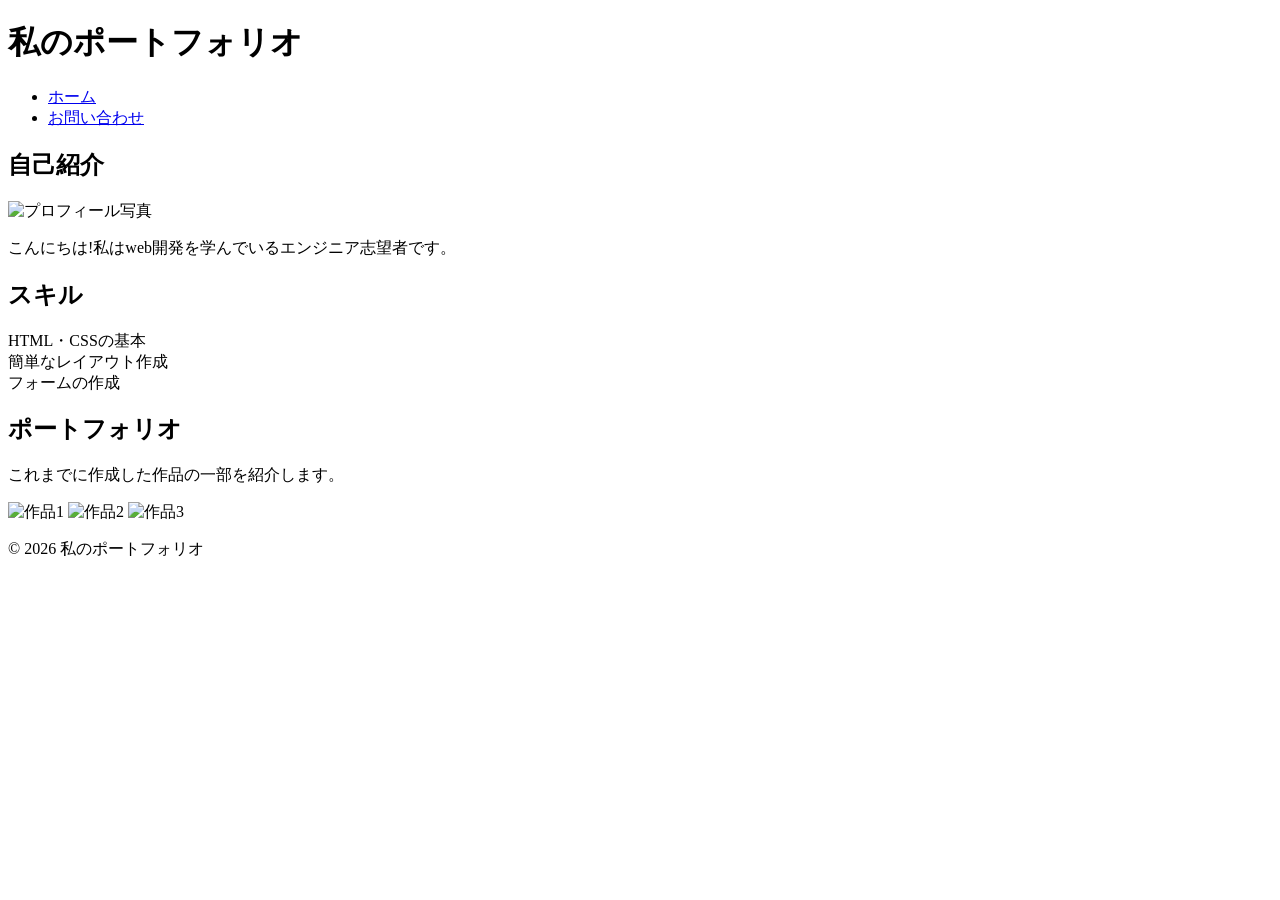
==== index.html @ 76232c32 "week4課題" ====
<!DOCTYPE html>
<html lang="ja">
<head>
    <meta charset="UTF-8">
    <meta name="viewport" content="width=device-width, initial-scale=1.0">
    <title>ポートフォリオ</title>
    <link rel="stylesheet" href="style.css">
</head>
<body>
    <header>
        <h1>私のポートフォリオ</h1>
        <nav>
            <ul class="nav-list">
                <li><a href="index.html">ホーム</a></li>
                <li><a href="contact.html">お問い合わせ</a></li>
            </ul>
        </nav>
    </header>
    <main>
        <section class="profile">
            <h2>自己紹介</h2>
            <img src="profile.png" alt="プロフィール写真" class="profile-img">
            <p>こんにちは!私はweb開発を学んでいるエンジニア志望者です。</p>
        </section>
        <section class="skills">
            <h2>スキル</h2>
            <ul class="skill-list" style="list-style:none; padding:0;">
                <li>HTML・CSSの基本</li>
                <li>簡単なレイアウト作成</li>
                <li>フォームの作成</li>
            </ul>
        </section>
        <section class="portfolio">
            <h2>ポートフォリオ</h2>
            <p>これまでに作成した作品の一部を紹介します。</p>
            <div class="portfolio-items">
                <img src="work1.png" alt="作品1">
                <img src="work2.png" alt="作品2">
                <img src="work3.png" alt="作品3">
            </div>
        </section>
    </main>
    <footer>
        <p>&copy; 2026 私のポートフォリオ</p>
    </footer>
</body>
</html>
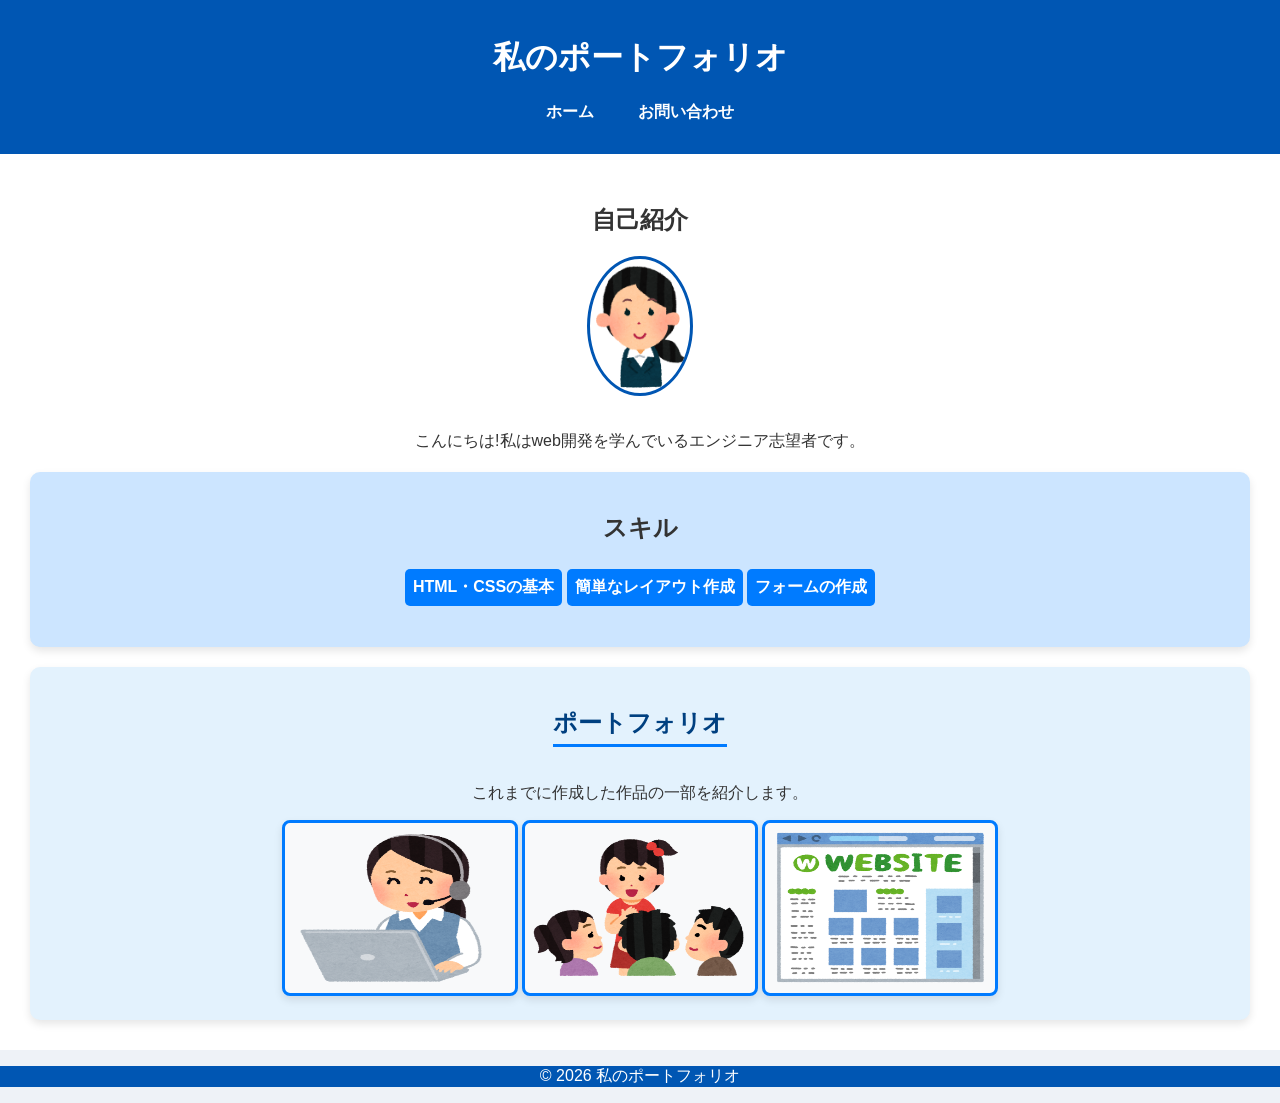
==== commit 7702f89f: "week4課題" ====
--- a/index.html
+++ b/index.html
@@ -4,7 +4,7 @@
     <meta charset="UTF-8">
     <meta name="viewport" content="width=device-width, initial-scale=1.0">
     <title>ポートフォリオ</title>
-    <link rel="stylesheet" href="style.css">
+    <link rel="stylesheet" href="CSS/style.css">
 </head>
 <body>
     <header>
@@ -19,7 +19,7 @@
     <main>
         <section class="profile">
             <h2>自己紹介</h2>
-            <img src="profile.png" alt="プロフィール写真" class="profile-img">
+            <img src="CSS/profile.png" alt="プロフィール写真" class="profile-img">
             <p>こんにちは!私はweb開発を学んでいるエンジニア志望者です。</p>
         </section>
         <section class="skills">
@@ -34,9 +34,9 @@
             <h2>ポートフォリオ</h2>
             <p>これまでに作成した作品の一部を紹介します。</p>
             <div class="portfolio-items">
-                <img src="work1.png" alt="作品1">
-                <img src="work2.png" alt="作品2">
-                <img src="work3.png" alt="作品3">
+                <img src="CSS/work1.png" alt="作品1">
+                <img src="CSS/work2.png" alt="作品2">
+                <img src="CSS/work3.png" alt="作品3">
             </div>
         </section>
     </main>
--- a/CSS/style.css
+++ b/CSS/style.css
@@ -0,0 +1,123 @@
+body {
+    font-family: Arial, sans-serif;
+    margin: 0;
+    padding: 0;
+    background-color: #eef2f7;
+color:#333;
+}
+
+header {
+    background-color: #0056b3;
+    color: white;
+    padding: 15px 0;
+    text-align: center;
+}
+
+.nav-list {
+    padding: 0;
+    list-style-type: none;
+    text-align: center;
+}
+
+.nav-list li {
+    display: inline;
+    margin: 0 20px;
+}
+
+.nav-list li a {
+    color: white;
+    text-decoration: none;
+    font-weight: bold;
+}
+
+main {
+    padding: 30px;
+    text-align: center;
+    background-color: #ffffff;
+}
+
+.profile-img {
+    width: 100px;
+    border-radius: 50%;
+    margin-bottom: 15px;
+    border: 3px solid #0056b3;
+}
+
+.skills {
+    background-color: #cce5ff;
+    padding: 20px;
+    border-radius: 10px;
+    margin-top: 20px;
+    box-shadow: 0px 4px 8px rgba(0,0,0,0.1);
+}
+
+.skill-list {
+    list-style: none;
+    padding: 0;
+    font-weight: bold;
+    color: #004080;
+}
+
+.skill-list li {
+    background: #007bff;
+    color: white;
+    padding: 8px;
+    margin: 5px 0;
+    border-radius: 5px;
+    display: inline-block;
+}
+
+.portfolio {
+    background-color: #e3f2fd;
+    padding: 20px;
+    border-radius: 10px;
+    margin-top: 20px;
+    box-shadow: 0px 4px 8px rgba(0,0,0,0.1);
+}
+
+.portfolio h2 {
+    color: #004080;
+    border-bottom: 3px solid #007bff;
+    display: inline-block;
+    padding-bottom: 5px;
+}
+
+.portfolio-items img {
+    width: 220px;
+    height: 160px;
+    border-radius: 8px;
+    border: 3px solid #007bff;
+    background-color: #f8f9fa;
+    padding: 5px;
+    box-shadow: 0px 4px 8px rgba(0,0,0,0.1);
+}
+
+.contact-form {
+    max-width: 400px;
+    margin: auto;
+    background: white;
+    padding: 20px;
+    border-radius: 8px;
+    box-shadow: 0px 0px 10px rgba(0,0,0,0.2);
+}
+
+label, input, textarea, button {
+    display: block;
+    width: 100%;
+    margin-bottom: 12px;
+}
+
+button {
+    background-color: white;
+    padding: 12px;
+    border: none;
+    border-radius: 5px;
+    cursor: pointer;
+    font-size: 16px;
+}
+
+footer {
+     color: white;
+     background-color: #0056b3;
+     text-align: center;
+}
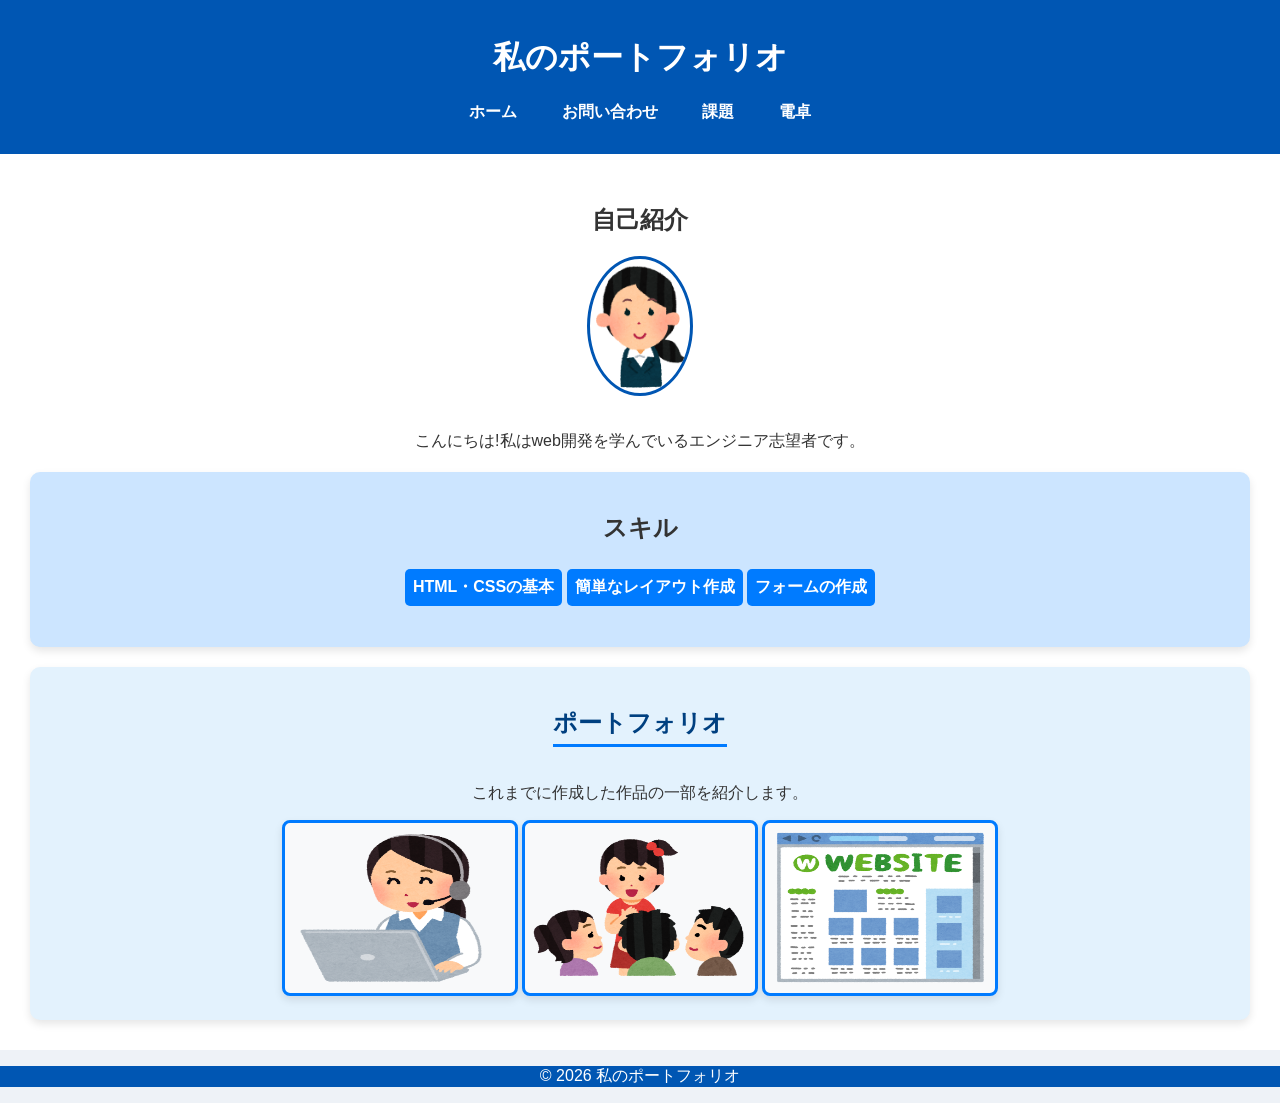
==== commit a7420910: "work1_3" ====
--- a/index.html
+++ b/index.html
@@ -4,7 +4,7 @@
     <meta charset="UTF-8">
     <meta name="viewport" content="width=device-width, initial-scale=1.0">
     <title>ポートフォリオ</title>
-    <link rel="stylesheet" href="CSS/style.css">
+    <link rel="stylesheet" href="start-folder/css/style.css">
 </head>
 <body>
     <header>
@@ -12,14 +12,16 @@
         <nav>
             <ul class="nav-list">
                 <li><a href="index.html">ホーム</a></li>
-                <li><a href="contact.html">お問い合わせ</a></li>
+                <li><a href="start-folder/contact.html">お問い合わせ</a></li>
+                <li><a href="start-folder/work.html">課題</a></li>
+                <li><a href="start-folder/calculate.html">電卓</a></li>
             </ul>
         </nav>
     </header>
     <main>
         <section class="profile">
             <h2>自己紹介</h2>
-            <img src="CSS/profile.png" alt="プロフィール写真" class="profile-img">
+            <img src="start-folder/img/profile.png" alt="プロフィール写真" class="profile-img">
             <p>こんにちは!私はweb開発を学んでいるエンジニア志望者です。</p>
         </section>
         <section class="skills">
@@ -34,9 +36,9 @@
             <h2>ポートフォリオ</h2>
             <p>これまでに作成した作品の一部を紹介します。</p>
             <div class="portfolio-items">
-                <img src="CSS/work1.png" alt="作品1">
-                <img src="CSS/work2.png" alt="作品2">
-                <img src="CSS/work3.png" alt="作品3">
+                <img src="start-folder/img/work1.png" alt="作品1">
+                <img src="start-folder/img/work2.png" alt="作品2">
+                <img src="start-folder/img/work3.png" alt="作品3">
             </div>
         </section>
     </main>
--- a/start-folder/css/style.css
+++ b/start-folder/css/style.css
@@ -0,0 +1,123 @@
+body {
+    font-family: Arial, sans-serif;
+    margin: 0;
+    padding: 0;
+    background-color: #eef2f7;
+color:#333;
+}
+
+header {
+    background-color: #0056b3;
+    color: white;
+    padding: 15px 0;
+    text-align: center;
+}
+
+.nav-list {
+    padding: 0;
+    list-style-type: none;
+    text-align: center;
+}
+
+.nav-list li {
+    display: inline;
+    margin: 0 20px;
+}
+
+.nav-list li a {
+    color: white;
+    text-decoration: none;
+    font-weight: bold;
+}
+
+main {
+    padding: 30px;
+    text-align: center;
+    background-color: #ffffff;
+}
+
+.profile-img {
+    width: 100px;
+    border-radius: 50%;
+    margin-bottom: 15px;
+    border: 3px solid #0056b3;
+}
+
+.skills {
+    background-color: #cce5ff;
+    padding: 20px;
+    border-radius: 10px;
+    margin-top: 20px;
+    box-shadow: 0px 4px 8px rgba(0,0,0,0.1);
+}
+
+.skill-list {
+    list-style: none;
+    padding: 0;
+    font-weight: bold;
+    color: #004080;
+}
+
+.skill-list li {
+    background: #007bff;
+    color: white;
+    padding: 8px;
+    margin: 5px 0;
+    border-radius: 5px;
+    display: inline-block;
+}
+
+.portfolio {
+    background-color: #e3f2fd;
+    padding: 20px;
+    border-radius: 10px;
+    margin-top: 20px;
+    box-shadow: 0px 4px 8px rgba(0,0,0,0.1);
+}
+
+.portfolio h2 {
+    color: #004080;
+    border-bottom: 3px solid #007bff;
+    display: inline-block;
+    padding-bottom: 5px;
+}
+
+.portfolio-items img {
+    width: 220px;
+    height: 160px;
+    border-radius: 8px;
+    border: 3px solid #007bff;
+    background-color: #f8f9fa;
+    padding: 5px;
+    box-shadow: 0px 4px 8px rgba(0,0,0,0.1);
+}
+
+.contact-form {
+    max-width: 400px;
+    margin: auto;
+    background: white;
+    padding: 20px;
+    border-radius: 8px;
+    box-shadow: 0px 0px 10px rgba(0,0,0,0.2);
+}
+
+label, input, textarea, button {
+    display: block;
+    width: 100%;
+    margin-bottom: 12px;
+}
+
+button {
+    background-color: white;
+    padding: 12px;
+    border: none;
+    border-radius: 5px;
+    cursor: pointer;
+    font-size: 16px;
+}
+
+footer {
+     color: white;
+     background-color: #0056b3;
+     text-align: center;
+}
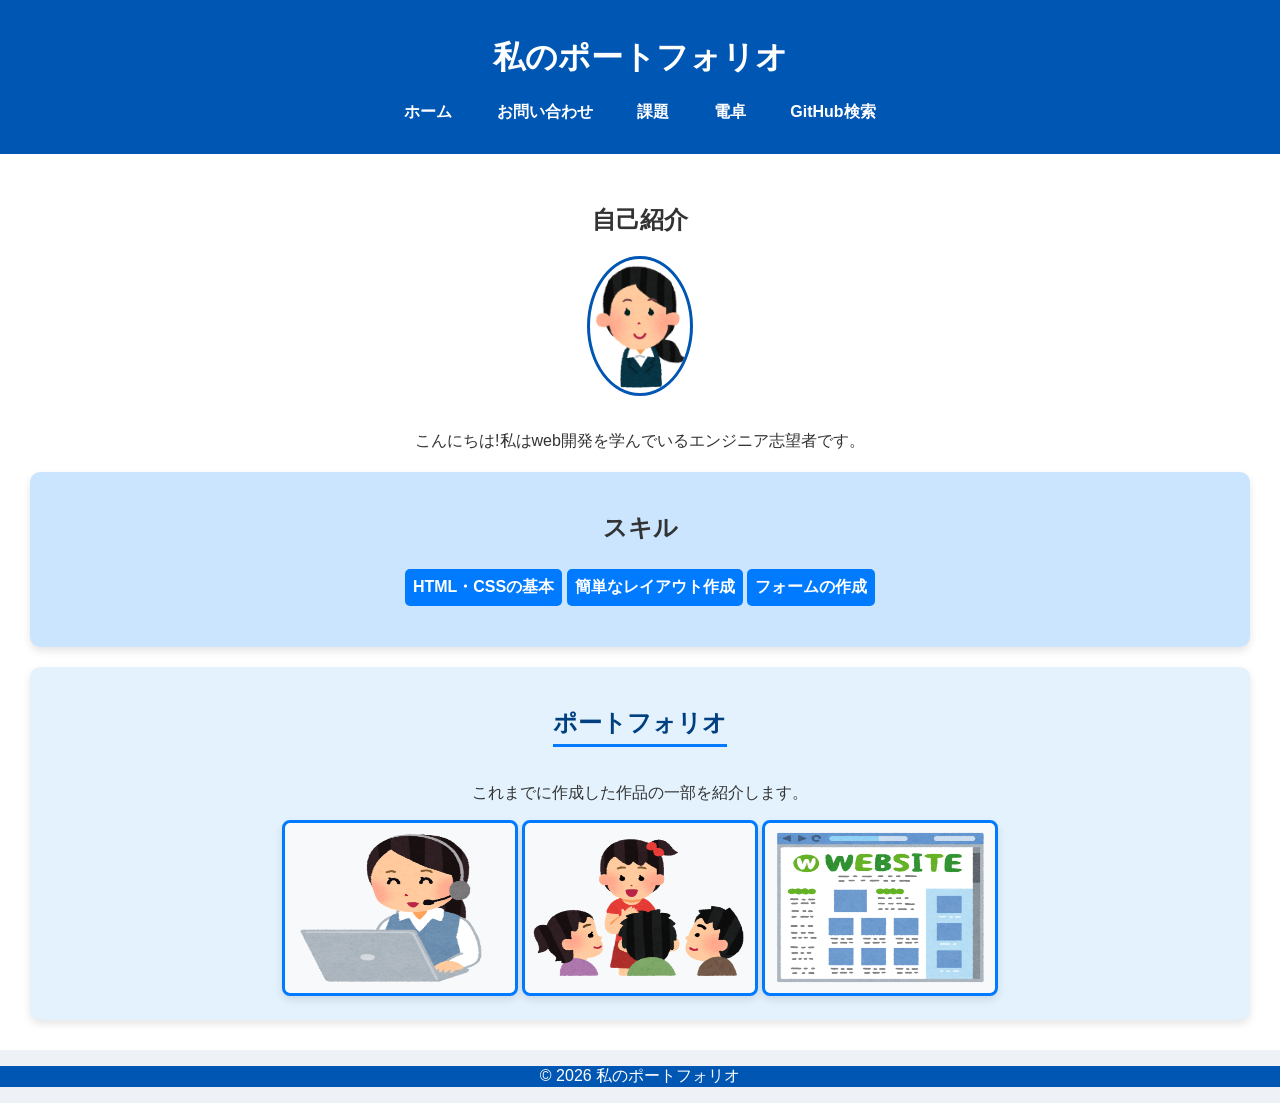
==== commit 6b566242: "検索" ====
--- a/index.html
+++ b/index.html
@@ -15,6 +15,7 @@
                 <li><a href="start-folder/contact.html">お問い合わせ</a></li>
                 <li><a href="start-folder/work.html">課題</a></li>
                 <li><a href="start-folder/calculate.html">電卓</a></li>
+                <li><a href="githubsearch.html">GitHub検索</a></li>
             </ul>
         </nav>
     </header>
--- a/start-folder/css/style.css
+++ b/start-folder/css/style.css
@@ -108,7 +108,8 @@
 }
 
 button {
-    background-color: white;
+    color: #ffffff;
+    background-color: rgb(66, 39, 240);
     padding: 12px;
     border: none;
     border-radius: 5px;
